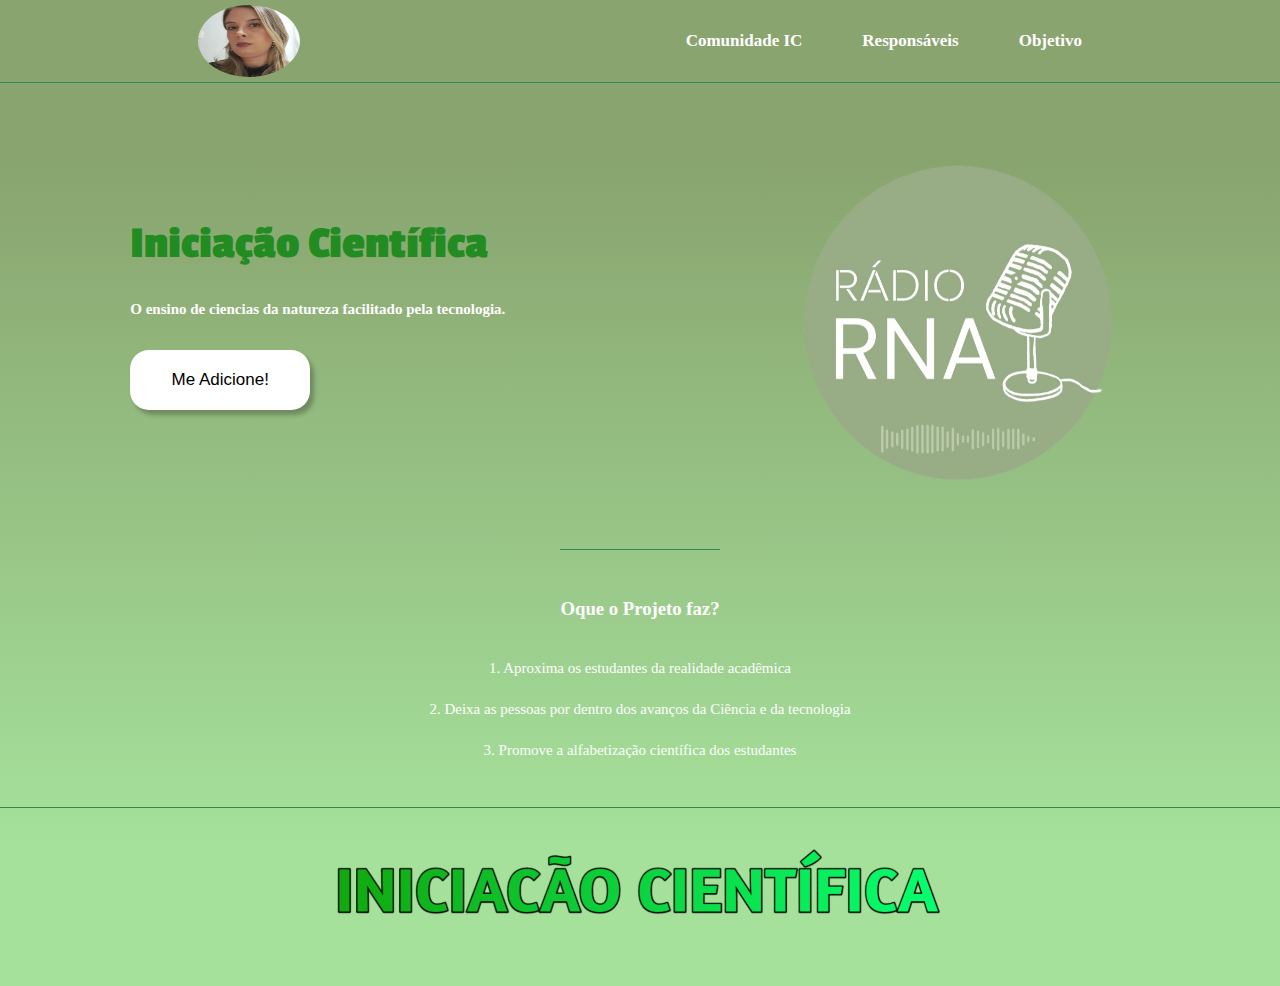
==== index.html @ 650924d4 "Teste-IC" ====
<!DOCTYPE html>
<html lang="pt-br">
<head>
  <meta charset="UTF-8">
  <meta http-equiv="X-UA-Compatible" content="IE=Edge">
  <meta name="viewport" content="width=device-width, initial-scale=1">
  <meta name="description" content="Projeto de Iniciação Científica AVANY">

  <title>Iniciação Científica</title>
  
  <!-- HTML -->
  

  <!-- Custom Styles -->
  <link rel="stylesheet" href="index.css">
  
  
<link rel="preconnect" href="https://fonts.googleapis.com">
  <link rel="preconnect" href="https://fonts.gstatic.com" crossorigin>
  <link href="https://fonts.googleapis.com/css2?family=Passion+One:wght@700&display=swap" rel="stylesheet">
</head>




<body class="produto-container">
  
  <header class="cabecalho">
    <img class="cabecalho-imagem" src="imagem_IC.png" alt="logo do projeto de IC">
    <nav class="cabecalho-menu">
      <a class="cabecalho-menu-item" href="https://chat.whatsapp.com/GYjQ4S7mOgqB3rk0tmc51j"><strong>Comunidade IC</strong></a>
      <a class="cabecalho-menu-item" href="donos.html"><strong>Responsáveis</strong></a>
      <a class="cabecalho-menu-item" href="objetivo.html"><strong>Objetivo</strong></a>
      
    </nav>
    
    
  </header>
  
  
  
  <main class="conteudo">
   <section class="conteudo-principal">
     <div class="conteudo-principal-escrito">
       <h1 class="conteudo-principal-escrito-titulo">Iniciação Científica</h1>
       <h4 class="conteudo-principal-escrito-subtitulo">O ensino de ciencias da natureza facilitado pela tecnologia.</h4>
      <a class="container"href="Http://Wa.me/+553799919626">
       <button class="conteudo-principal-escrito-botao">Me Adicione!</button>
      </a>
     </div>
     <img class="conteudo-principal-imagem"src="Luciana.png">
   </section>
   
   
   <section class="conteudo-secundario">
     <h3 class="conteudo-secundario-titulo">Oque o Projeto faz?</h3>
     <p class="conteudo-secundario-paragrafo">1. Aproxima os estudantes da realidade acadêmica</p>
     <p class="conteudo-secundario-paragrafo">2. Deixa as pessoas por dentro dos avanços da Ciência e da tecnologia</p>
     <p class="conteudo-secundario-paragrafo">3. Promove a alfabetização científica dos estudantes</p>
   </section>
   
   
   
  </main>
  
  
  
  <footer class="rodape">
    <img class="rodape-imagem" src="P_IC.png">
    
    
    
    
  </footer>
  
  
  
  
  
  
  
  
  
  
  <!-- Project -->
  <script src="main.js"></script>
  
  
  
  
  
  
</body>
</html>
---- index.css ----
*{
  margin: 0;
  padding: 0;
  box-sizing: border-box;
  text-decoration: none;
}

body{
  font-size: 100%;
  background: linear-gradient( #89a46f 16.62%, #a5e19b 85.61%)
}

.cabecalho{
  display: flex;
  flex-direction: row;
  align-items: center;
  justify-content: space-around;
  padding: 5px;
}

.cabecalho-imagem{
  width: 8%;
  height: 72px;
  border-radius: 100%;
}

.cabecalho-menu{
  display: flex;
  gap: 60px;
}

.cabecalho-menu-item{
  color: white;
  font-weight: 400;
  font-size: 17px;
}

.conteudo{
  margin-bottom: 48px;
  border-top: 1px solid seagreen;
  
}

.conteudo-principal{
  display: flex;
  flex-direction: row;
  align-items: center;
  justify-content: space-around;
  margin-top: 45px;
}

.conteudo-principal-escrito{
  display: flex;
  flex-direction: column;
  gap: 32px;
  font-size: 70%;
}

.conteudo-principal-escrito-titulo{
  color: forestgreen;
  font-family: 'Passion One', cursive;
  font-size: 46px;
}

.conteudo-principal-escrito-subtitulo{
  font-size: 15px;
  color: white;
}

.conteudo-principal-escrito-botao:hover {
  background-color: forestgreen;
}

.conteudo-principal-escrito-botao{
  background-color: white;
  width: 180px;
  height: 60px;
  border: none;
  box-shadow: 4px 5px 4px rgba(0, 0, 0, 0.25);
  border-radius: 19px;
  font-size: 17px;
  cursor: pointer;
  transition: 0.8s;
  position: relative;
  overflow: hidden;
}

.conteudo-principal-escrito-botao::before{
  content: "";
  position: absolute;
  left: 0;
  width: 100%;
  height: 0%
  background: forestgreen;
  }

.conteudo-principal-imagem{
  
  width: 30%;
  height: 30%;

}

.conteudo-secundario{
  display: flex;
  flex-direction: column;
  align-items: center;
  gap: 24px;
  margin-top: 48px;
}

.conteudo-secundario-titulo{
  border-top: 1px solid seagreen;
  padding-top: 48px;
  color: white;
  margin-bottom: 16px;
}

.conteudo-secundario-paragrafo{
  color: white;
  font-size: 15px;
}

.rodape{
  padding: 32px;
  border-top: 1px solid seagreen;
}

.rodape-imagem{
  width: 50%;
  display: block;
  margin: 0 auto;
}

.container{
  width: 180px;
  height: 60px;
  border: none;
  border-radius: 19px;
  
}

@media screen and (max-width: 768px){
.produto-container{
  width:100%;
  flex-direction: column;
 }
 .cabecalho-imagem{
   width: 50%;
 }
}
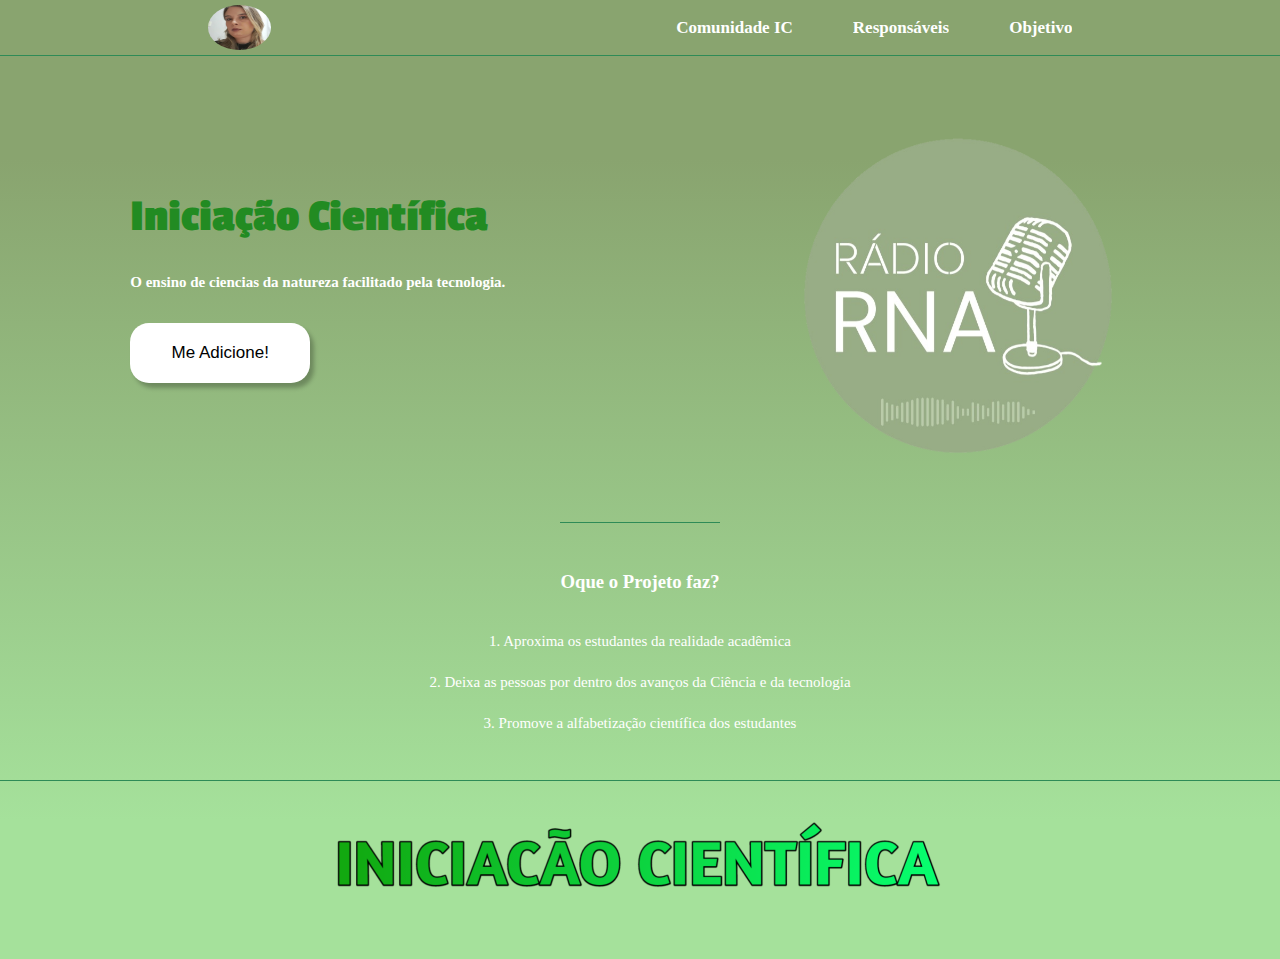
==== commit 8d86974c: "main" ====
--- a/index.html
+++ b/index.html
@@ -8,7 +8,7 @@
 
   <title>Iniciação Científica</title>
   
-  <!-- HTML -->
+  <script src="main.js"></script>
   
 
   <!-- Custom Styles -->
@@ -68,27 +68,7 @@
   <footer class="rodape">
     <img class="rodape-imagem" src="P_IC.png">
     
-    
-    
-    
-  </footer>
-  
-  
-  
-  
-  
-  
-  
-  
-  
-  
-  <!-- Project -->
-  <script src="main.js"></script>
-  
-  
-  
-  
-  
+    </footer>
   
 </body>
 </html>--- a/index.css
+++ b/index.css
@@ -19,8 +19,8 @@
 }
 
 .cabecalho-imagem{
-  width: 8%;
-  height: 72px;
+  width: 5%;
+  height: 45px;
   border-radius: 100%;
 }
 
@@ -33,6 +33,21 @@
   color: white;
   font-weight: 400;
   font-size: 17px;
+  transition: 0.8s;
+  position: relative;
+  overflow: hidden;
+}
+
+.cabecalho-menu-item:hover{
+  color: forestgreen;
+}
+
+.cabecalho-menu-item::before{
+  content: "";
+  position: absolute;
+  left: 0;
+  width: 100%;
+  height: 0%
 }
 
 .conteudo{
@@ -47,6 +62,7 @@
   align-items: center;
   justify-content: space-around;
   margin-top: 45px;
+  flex-wrap: wrap;
 }
 
 .conteudo-principal-escrito{
@@ -91,15 +107,26 @@
   left: 0;
   width: 100%;
   height: 0%
-  background: forestgreen;
-  }
+}
 
 .conteudo-principal-imagem{
   
   width: 30%;
   height: 30%;
-
-}
+  transition: transform 0.3s ease;
+  
+
+}
+
+.conteudo-principal-imagem:hover {
+  transform: scale(1.2); /* Aumenta a imagem em 10% quando o mouse passa por cima */
+  transition: transform 0.3s ease; /* Adiciona uma transição suave */
+}
+
+.conteudo-principal-imagem:not(:hover) {
+  transform: scale(1); /* Tamanho original (1) */
+}
+
 
 .conteudo-secundario{
   display: flex;
@@ -140,12 +167,39 @@
   
 }
 
-@media screen and (max-width: 768px){
-.produto-container{
-  width:100%;
-  flex-direction: column;
- }
- .cabecalho-imagem{
-   width: 50%;
- }
-}+
+
+
+
+
+@media screen and (max-width: 600px){
+
+.conteudo .conteudo-principal .conteudo-principal-escrito .conteudo-principal-escrito-titulo{
+  display: block; 
+  margin-left: auto;
+  margin-right: auto;
+}
+
+.conteudo-principal-escrito-subtitulo {
+  text-align: center;
+}
+
+.conteudo .conteudo-principal .conteudo-principal-escrito-botao {
+   display: block;
+   margin-left: auto;
+   margin-right: auto;
+  
+}
+
+.cabecalho-imagem {
+  width: 5%;
+  height: 20%;
+}
+
+.cabecalho-menu-item{
+  font-size: 60%;
+}
+
+.conteudo-secundario-paragrafo{
+  text-align: center;
+}
